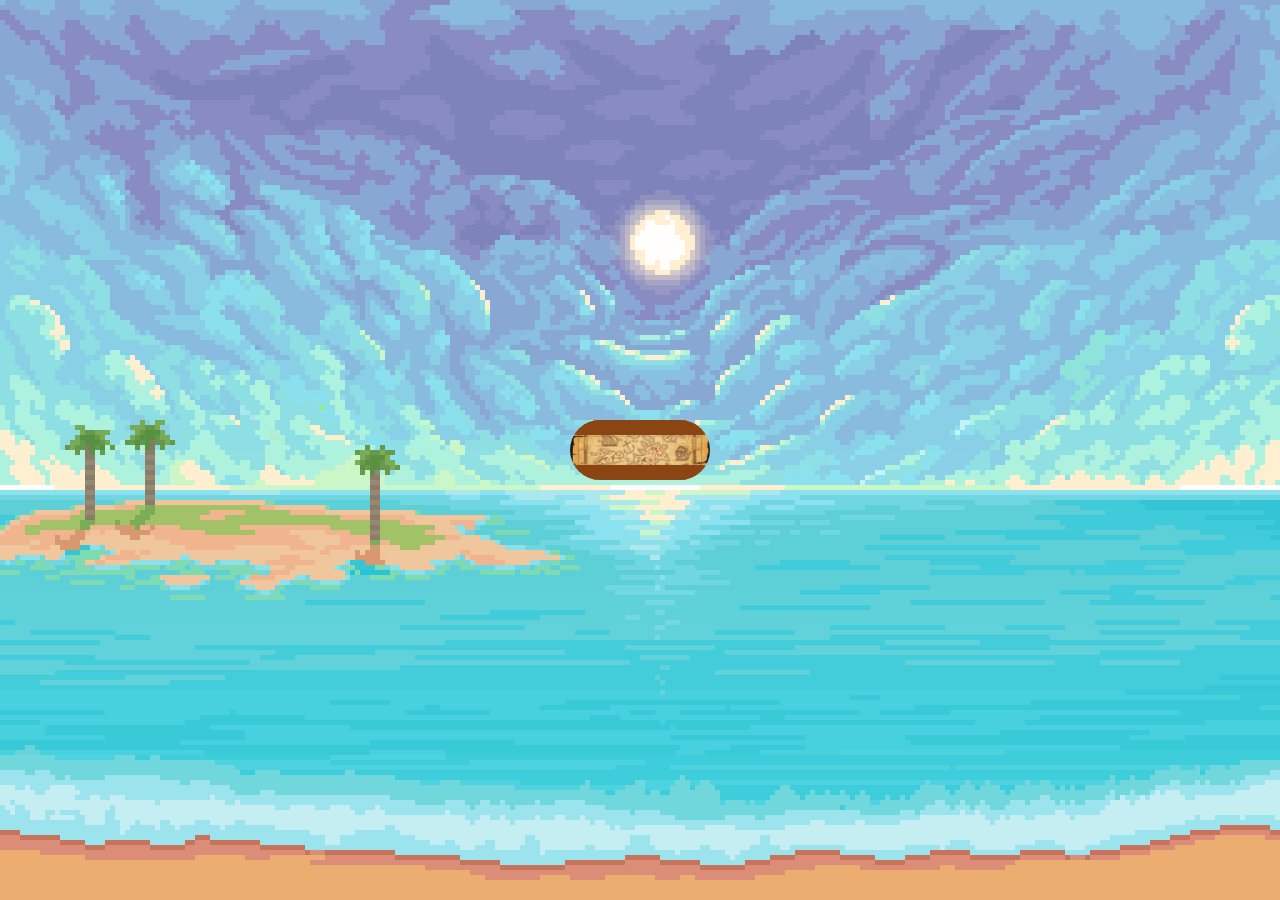
==== index.html @ 4964a190 "Added last week's files to week1 branch" ====
<!DOCTYPE html>
<html lang="en">
<head>
    <meta charset="UTF-8">
    <meta name="viewport" content="width=device-width, initial-scale=1.0">
    <title>Activation Page</title>
    <link rel="stylesheet" href="style.css">
</head>
<body class="background">
    <!-- Scroll Activation Button -->
    <div class="scroll-container">
        <a href="login.html" class="map-scroll"></a>
    </div>
</body>
</html>
---- style.css ----
/* General Styling */
body {
    font-family: 'Pirata One', cursive; /* Pirate-themed font */
    height: 100vh;
    margin: 0;
    display: flex;
    align-items: center;
    justify-content: center;
}

/* Apply GIF Background */
.background {
    background: url('best.gif') no-repeat center center/cover;
}

/* Scroll Container */
.scroll-container {
    text-align: center;
}

/* Scroll Button */
.map-scroll {
    display: flex;
    justify-content: center;
    align-items: center;
    width: 140px;
    height: 60px;
    background: url('pirate-map.jpg') no-repeat center center/cover;
    background-size: cover;
    border-radius: 30px;
    position: relative;
    transition: all 0.5s ease-in-out;
    transform-origin: center top;
    overflow: hidden;
    text-decoration: none;
}

/* Before Hover (Rolled-Up Scroll Ends) */
.map-scroll::before,
.map-scroll::after {
    content: "";
    position: absolute;
    width: 100%;
    height: 15px;
    background: #8b4513;
    border-radius: 15px;
    left: 0;
}

.map-scroll::before {
    top: 0;
    box-shadow: 0 -3px 5px rgba(0, 0, 0, 0.5);
}

.map-scroll::after {
    bottom: 0;
    box-shadow: 0 3px 5px rgba(0, 0, 0, 0.5);
}

/* Text Inside Scroll */
.scroll-content {
    font-size: 14px;
    color: #003366; /* Dark Blue */
    font-weight: bold;
    opacity: 0;
    transition: opacity 0.5s ease-in-out;
}

/* Hover Effect (Unroll the Map) */
.map-scroll:hover {
    height: 200px; /* Expands */
    border-radius: 10px;
    transition: height 0.5s ease-in-out;
}

/* Make Text Appear When Hovering */
.map-scroll:hover .scroll-content {
    opacity: 1;
    transition: opacity 0.5s ease-in-out;
}

/* Pirate-Themed Background for Login Page */
.login-container {
    background: url('pirate-map.jpg') no-repeat center center/cover; /* Use a pirate-style map */
    padding: 20px;
    border-radius: 10px;
    box-shadow: 0 0 15px rgba(0, 0, 0, 0.7);
    text-align: center;
    width: 350px;
    color: #003366; /* Dark Blue Text */
    border: 3px solid #8b4513; /* Dark brown to match pirate wood */
}

/* Styling for Input Fields */
input {
    width: 100%;
    padding: 8px;
    margin-top: 5px;
    border: 2px solid #8b4513; /* Dark brown border */
    border-radius: 5px;
    background: rgba(0, 0, 0, 0.7); /* Darker input background */
    color: #003366; /* Dark Blue Text */
}

/* Styling for Buttons */
button {
    width: 100%;
    padding: 10px;
    background: #b22222; /* Dark Red - Pirate Flag color */
    color: white;
    border: none;
    border-radius: 5px;
    cursor: pointer;
    margin-top: 15px;
    font-weight: bold;
}

button:hover {
    background: #8b0000; /* Even darker red */
}

/* Forgot Password & Create Account Links */
.links a {
    color: #003366; /* Dark Blue Links */
}

.links a:hover {
    text-decoration: underline;
}
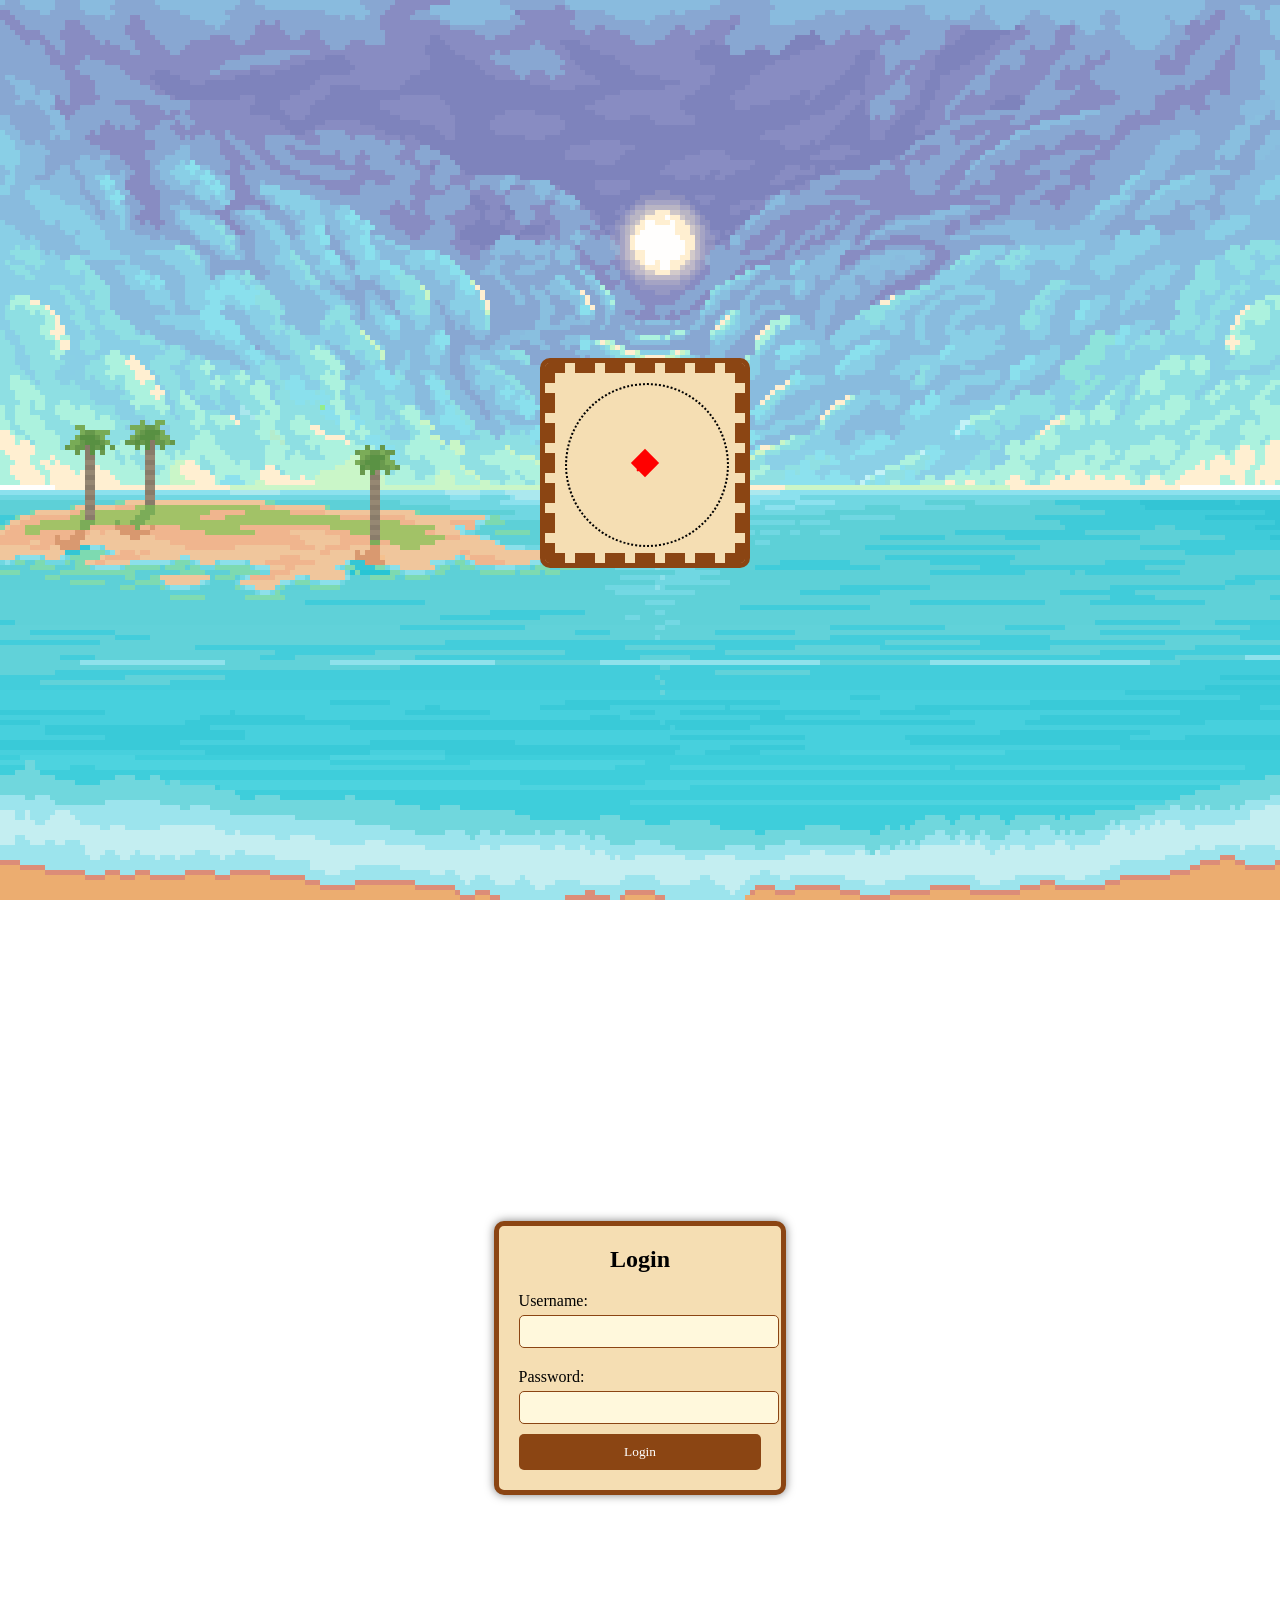
==== commit 69fef759: "Added last week's files to week1 branch" ====
--- a/index.html
+++ b/index.html
@@ -7,9 +7,26 @@
     <link rel="stylesheet" href="style.css">
 </head>
 <body class="background">
-    <!-- Scroll Activation Button -->
     <div class="scroll-container">
-        <a href="login.html" class="map-scroll"></a>
+        <a href="login.html" class="map-scroll">
+            <div class="pirate-map">
+                <div class="map-border"></div>
+                <div class="map-details">
+                    <div class="x-mark"></div>
+                    <div class="dotted-path"></div>
+                </div>
+            </div>
+        </a>
+    </div>
+    <div class="login-container">
+        <form class="login-form" action="login.html" method="post">
+            <h2>Login</h2>
+            <label for="username">Username:</label>
+            <input type="text" id="username" name="username" required>
+            <label for="password">Password:</label>
+            <input type="password" id="password" name="password" required>
+            <button type="submit">Login</button>
+        </form>
     </div>
 </body>
-</html>
+</html>
--- a/style.css
+++ b/style.css
@@ -1,129 +1,133 @@
-/* General Styling */
-body {
-    font-family: 'Pirata One', cursive; /* Pirate-themed font */
-    height: 100vh;
-    margin: 0;
-    display: flex;
-    align-items: center;
-    justify-content: center;
+body.background {
+    background: url('best.gif') no-repeat center center fixed;
+    background-size: cover;
 }
 
-/* Apply GIF Background */
-.background {
-    background: url('best.gif') no-repeat center center/cover;
-}
-
-/* Scroll Container */
 .scroll-container {
-    text-align: center;
-}
-
-/* Scroll Button */
-.map-scroll {
     display: flex;
     justify-content: center;
     align-items: center;
-    width: 140px;
-    height: 60px;
-    background: url('pirate-map.jpg') no-repeat center center/cover;
-    background-size: cover;
-    border-radius: 30px;
-    position: relative;
-    transition: all 0.5s ease-in-out;
-    transform-origin: center top;
-    overflow: hidden;
-    text-decoration: none;
+    height: 100vh;
 }
 
-/* Before Hover (Rolled-Up Scroll Ends) */
-.map-scroll::before,
-.map-scroll::after {
-    content: "";
+.map-scroll {
+    display: block;
+    width: 200px;
+    height: 200px; /* burda yapayzekadan yardım aldığım mapi kaydırma işlemi */
+    text-decoration: none;
+    cursor: pointer;
+    transition: transform 0.3s ease;
+}
+
+.map-scroll:hover {
+    transform: scale(1.1); /* hafif bir yakınlaştırma işlemi */
+}
+
+.pirate-map {
+    position: relative;
+    width: 100%;
+    height: 100%;
+    background-color: #f5deb3; /* buraya css ile tasarladığım birazda yapayzekadan yardım aldığım logo kısmı */
+    border: 5px solid #8b4513; 
+    border-radius: 10px;
+    overflow: hidden;
+}
+
+.map-border {
+    position: absolute;
+    top: 0;
+    left: 0;
+    width: 100%;
+    height: 100%;
+    border: 10px dashed #8b4513; /* Dashed border for the map */
+    box-sizing: border-box;
+}
+
+.map-details {
+    position: relative;
+    width: 100%;
+    height: 100%;
+}
+
+.x-mark {
+    position: absolute;
+    top: 50%;
+    left: 50%;
+    width: 20px;
+    height: 20px;
+    background-color: red;
+    transform: translate(-50%, -50%) rotate(45deg);
+}
+
+.x-mark::before,
+.x-mark::after {
+    content: '';
     position: absolute;
     width: 100%;
-    height: 15px;
-    background: #8b4513;
-    border-radius: 15px;
+    height: 2px;
+    background-color: red;
+    top: 50%;
     left: 0;
+    transform: rotate(90deg);
 }
 
-.map-scroll::before {
-    top: 0;
-    box-shadow: 0 -3px 5px rgba(0, 0, 0, 0.5);
+.dotted-path {
+    position: absolute;
+    top: 10%;
+    left: 10%;
+    width: 80%;
+    height: 80%;
+    border: 2px dotted #000;
+    border-radius: 50%;
 }
 
-.map-scroll::after {
-    bottom: 0;
-    box-shadow: 0 3px 5px rgba(0, 0, 0, 0.5);
+.login-container {
+    display: flex;
+    justify-content: center;
+    align-items: center;
+    height: 100vh;
 }
 
-/* Text Inside Scroll */
-.scroll-content {
-    font-size: 14px;
-    color: #003366; /* Dark Blue */
-    font-weight: bold;
-    opacity: 0;
-    transition: opacity 0.5s ease-in-out;
+.login-form {
+    background-color: #f5deb3; /* login formu için hazırladığım renk paketleri (renk paleti sitesinden yardım aldım*/
+    border: 5px solid #8b4513;/* login formu için hazırladığım renk paketleri (renk paleti sitesinden yardım aldım*/
+    border-radius: 10px;
+    padding: 20px;
+    box-shadow: 0 0 10px rgba(0, 0, 0, 0.5);
+    font-family: 'pirate one', cursive; //* login formu için hazırladığım renk paketleri (renk paleti sitesinden yardım aldım*/
 }
 
-/* Hover Effect (Unroll the Map) */
-.map-scroll:hover {
-    height: 200px; /* Expands */
-    border-radius: 10px;
-    transition: height 0.5s ease-in-out;
+.login-form h2 {
+    margin-top: 0;
+    text-align: center;
+    font-family: 'pirate one', cursive;/* login formu için hazırladığım font tipi (font tipleri sitesinden yardım aldım*/
 }
 
-/* Make Text Appear When Hovering */
-.map-scroll:hover .scroll-content {
-    opacity: 1;
-    transition: opacity 0.5s ease-in-out;
+.login-form label {
+    display: block;
+    margin: 10px 0 5px;
 }
 
-/* Pirate-Themed Background for Login Page */
-.login-container {
-    background: url('pirate-map.jpg') no-repeat center center/cover; /* Use a pirate-style map */
-    padding: 20px;
-    border-radius: 10px;
-    box-shadow: 0 0 15px rgba(0, 0, 0, 0.7);
-    text-align: center;
-    width: 350px;
-    color: #003366; /* Dark Blue Text */
-    border: 3px solid #8b4513; /* Dark brown to match pirate wood */
+.login-form input {
+    width: 100%;
+    padding: 8px;
+    margin-bottom: 10px;
+    border: 1px solid #8b4513;
+    border-radius: 5px;
+    background-color: #fff8dc; /* login formu için hazırladığım renk paketleri (renk paleti sitesinden yardım aldım*/
 }
 
-/* Styling for Input Fields */
-input {
-    width: 100%;
-    padding: 8px;
-    margin-top: 5px;
-    border: 2px solid #8b4513; /* Dark brown border */
-    border-radius: 5px;
-    background: rgba(0, 0, 0, 0.7); /* Darker input background */
-    color: #003366; /* Dark Blue Text */
-}
-
-/* Styling for Buttons */
-button {
+.login-form button {
     width: 100%;
     padding: 10px;
-    background: #b22222; /* Dark Red - Pirate Flag color */
+    background-color: #8b4513;
     color: white;
     border: none;
     border-radius: 5px;
     cursor: pointer;
-    margin-top: 15px;
-    font-weight: bold;
+    font-family: 'Pirata One', cursive; /* login formu için hazırladığım font tipi (font tipleri sitesinden yardım aldım*/
 }
 
-button:hover {
-    background: #8b0000; /* Even darker red */
-}
-
-/* Forgot Password & Create Account Links */
-.links a {
-    color: #003366; /* Dark Blue Links */
-}
-
-.links a:hover {
-    text-decoration: underline;
-}
+.login-form button:hover {
+    background-color: #5a2e0c;
+}
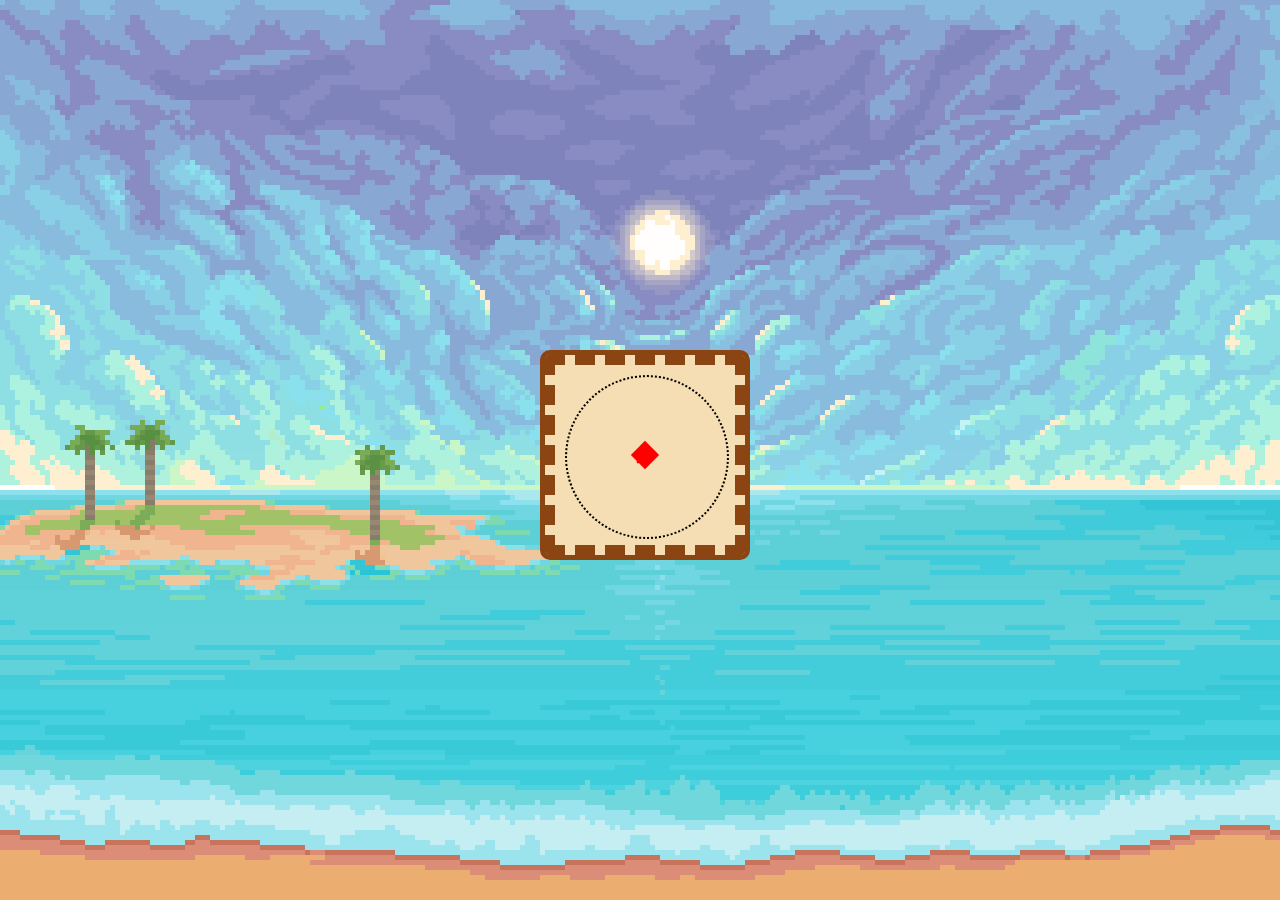
==== commit 53bbdef6: "Added last week's files to week2 branch" ====
--- a/index.html
+++ b/index.html
@@ -1,4 +1,3 @@
-<!DOCTYPE html>
 <html lang="en">
 <head>
     <meta charset="UTF-8">
@@ -7,8 +6,9 @@
     <link rel="stylesheet" href="style.css">
 </head>
 <body class="background">
+    <!-- scroll activation button that I've got assisted by AI -->
     <div class="scroll-container">
-        <a href="login.html" class="map-scroll">
+        <a href="#" id="activationButton" class="map-scroll">
             <div class="pirate-map">
                 <div class="map-border"></div>
                 <div class="map-details">
@@ -18,15 +18,31 @@
             </div>
         </a>
     </div>
-    <div class="login-container">
-        <form class="login-form" action="login.html" method="post">
-            <h2>Login</h2>
-            <label for="username">Username:</label>
-            <input type="text" id="username" name="username" required>
-            <label for="password">Password:</label>
-            <input type="password" id="password" name="password" required>
-            <button type="submit">Login</button>
-        </form>
+    <!-- login kısmı -->
+    <div class="login-wrapper" style="display: none;">
+        <!--korsan temalı saat -->
+        <div class="pirate-frame clock-frame">
+            <div id="clock" class="clock"></div>
+        </div>
+        <!-- korsan temalı login parçası-->
+        <div class="pirate-frame">
+            <div class="login-container">
+                <form id="loginForm" class="login-form" action="login.html" method="post">
+                    <h2>Login</h2>
+                    <label for="username">Username:</label>
+                    <input type="text" id="username" name="username" required>
+                    <label for="password">Password:</label>
+                    <input type="password" id="password" name="password" required>
+                    <button type="submit">Login</button>
+                </form>
+                <div class="additional-options">
+                    <a href="#" id="forgotPassword">Forgot Password?</a>
+                    <a href="#" id="createAccount">Create New Account</a>
+                </div>
+            </div>
+        </div>
     </div>
+    <!-- javascripte aktaran kısım-->
+    <script src="script.js"></script>
 </body>
 </html>
--- a/style.css
+++ b/style.css
@@ -1,8 +1,17 @@
+/* Body and Background */
 body.background {
     background: url('best.gif') no-repeat center center fixed;
     background-size: cover;
+    margin: 0;
+    padding: 0;
+    height: 100vh;
+    display: flex;
+    justify-content: center;
+    align-items: center;
+    font-family: 'Pirata One', cursive; /* Pirate-themed font */
 }
 
+/* Scroll Container */
 .scroll-container {
     display: flex;
     justify-content: center;
@@ -10,25 +19,27 @@
     height: 100vh;
 }
 
+/* Map Scroll Button */
 .map-scroll {
     display: block;
     width: 200px;
-    height: 200px; /* burda yapayzekadan yardım aldığım mapi kaydırma işlemi */
+    height: 200px;
     text-decoration: none;
     cursor: pointer;
     transition: transform 0.3s ease;
 }
 
 .map-scroll:hover {
-    transform: scale(1.1); /* hafif bir yakınlaştırma işlemi */
+    transform: scale(1.1); /* Slight zoom on hover */
 }
 
+/* Pirate Map Styling */
 .pirate-map {
     position: relative;
     width: 100%;
     height: 100%;
-    background-color: #f5deb3; /* buraya css ile tasarladığım birazda yapayzekadan yardım aldığım logo kısmı */
-    border: 5px solid #8b4513; 
+    background-color: #f5deb3; /* Light brown color for the map */
+    border: 5px solid #8b4513; /* Dark brown border */
     border-radius: 10px;
     overflow: hidden;
 }
@@ -81,26 +92,53 @@
     border-radius: 50%;
 }
 
-.login-container {
+/* Login Wrapper (Centers Clock and Login Form) */
+.login-wrapper {
     display: flex;
+    flex-direction: column;
+    align-items: center;
     justify-content: center;
-    align-items: center;
-    height: 100vh;
+    width: 100%;
+    height: 100%;
 }
 
-.login-form {
-    background-color: #f5deb3; /* login formu için hazırladığım renk paketleri (renk paleti sitesinden yardım aldım*/
-    border: 5px solid #8b4513;/* login formu için hazırladığım renk paketleri (renk paleti sitesinden yardım aldım*/
+/* Pirate Frame Styling */
+.pirate-frame {
+    background-color: #f5deb3; /* Light brown color for the frame */
+    border: 10px solid #8b4513; /* Dark brown border */
+    border-radius: 15px;
+    padding: 20px;
+    box-shadow: 0 0 15px rgba(0, 0, 0, 0.5);
+    position: relative;
+    margin-bottom: 20px; /* Space between clock frame and login form */
+}
+
+/* Clock Frame Styling */
+.clock-frame {
+    width: 200px; /* Adjust width as needed */
+    text-align: center;
+}
+
+/* Clock Styling */
+.clock {
+    font-family: 'Pirata One', cursive; /* Pirate-themed font */
+    font-size: 24px;
+    color: #8b4513; /* Dark brown color */
+}
+
+/* Login Container Styling */
+.login-container {
+    background-color: #fff8dc; /* Light parchment color */
+    border: 5px solid #8b4513; /* Dark brown border */
     border-radius: 10px;
     padding: 20px;
-    box-shadow: 0 0 10px rgba(0, 0, 0, 0.5);
-    font-family: 'pirate one', cursive; //* login formu için hazırladığım renk paketleri (renk paleti sitesinden yardım aldım*/
+    box-shadow: inset 0 0 10px rgba(0, 0, 0, 0.3);
 }
 
 .login-form h2 {
     margin-top: 0;
     text-align: center;
-    font-family: 'pirate one', cursive;/* login formu için hazırladığım font tipi (font tipleri sitesinden yardım aldım*/
+    font-family: 'Pirata One', cursive; /* Pirate-themed font */
 }
 
 .login-form label {
@@ -114,7 +152,7 @@
     margin-bottom: 10px;
     border: 1px solid #8b4513;
     border-radius: 5px;
-    background-color: #fff8dc; /* login formu için hazırladığım renk paketleri (renk paleti sitesinden yardım aldım*/
+    background-color: #fff8dc; /* Light parchment color */
 }
 
 .login-form button {
@@ -125,9 +163,27 @@
     border: none;
     border-radius: 5px;
     cursor: pointer;
-    font-family: 'Pirata One', cursive; /* login formu için hazırladığım font tipi (font tipleri sitesinden yardım aldım*/
+    font-family: 'Pirata One', cursive; /* Pirate-themed font */
 }
 
 .login-form button:hover {
     background-color: #5a2e0c;
+}
+
+.extras {
+    margin-top: 15px;
+    text-align: center;
+    font-family: 'Pirata One', cursive; /* Pirate-themed font */
+    font-size: 14px;
+    color: #8b4513; /* Dark brown color */
+}
+
+.extras a {
+    color: #8b4513; /* Dark brown color */
+    text-decoration: none; /* Remove underline */
+    transition: color 0.3s ease;
+}
+
+.extras a:hover {
+    color: #5a2e0c; /* Darker brown on hover */
 }
